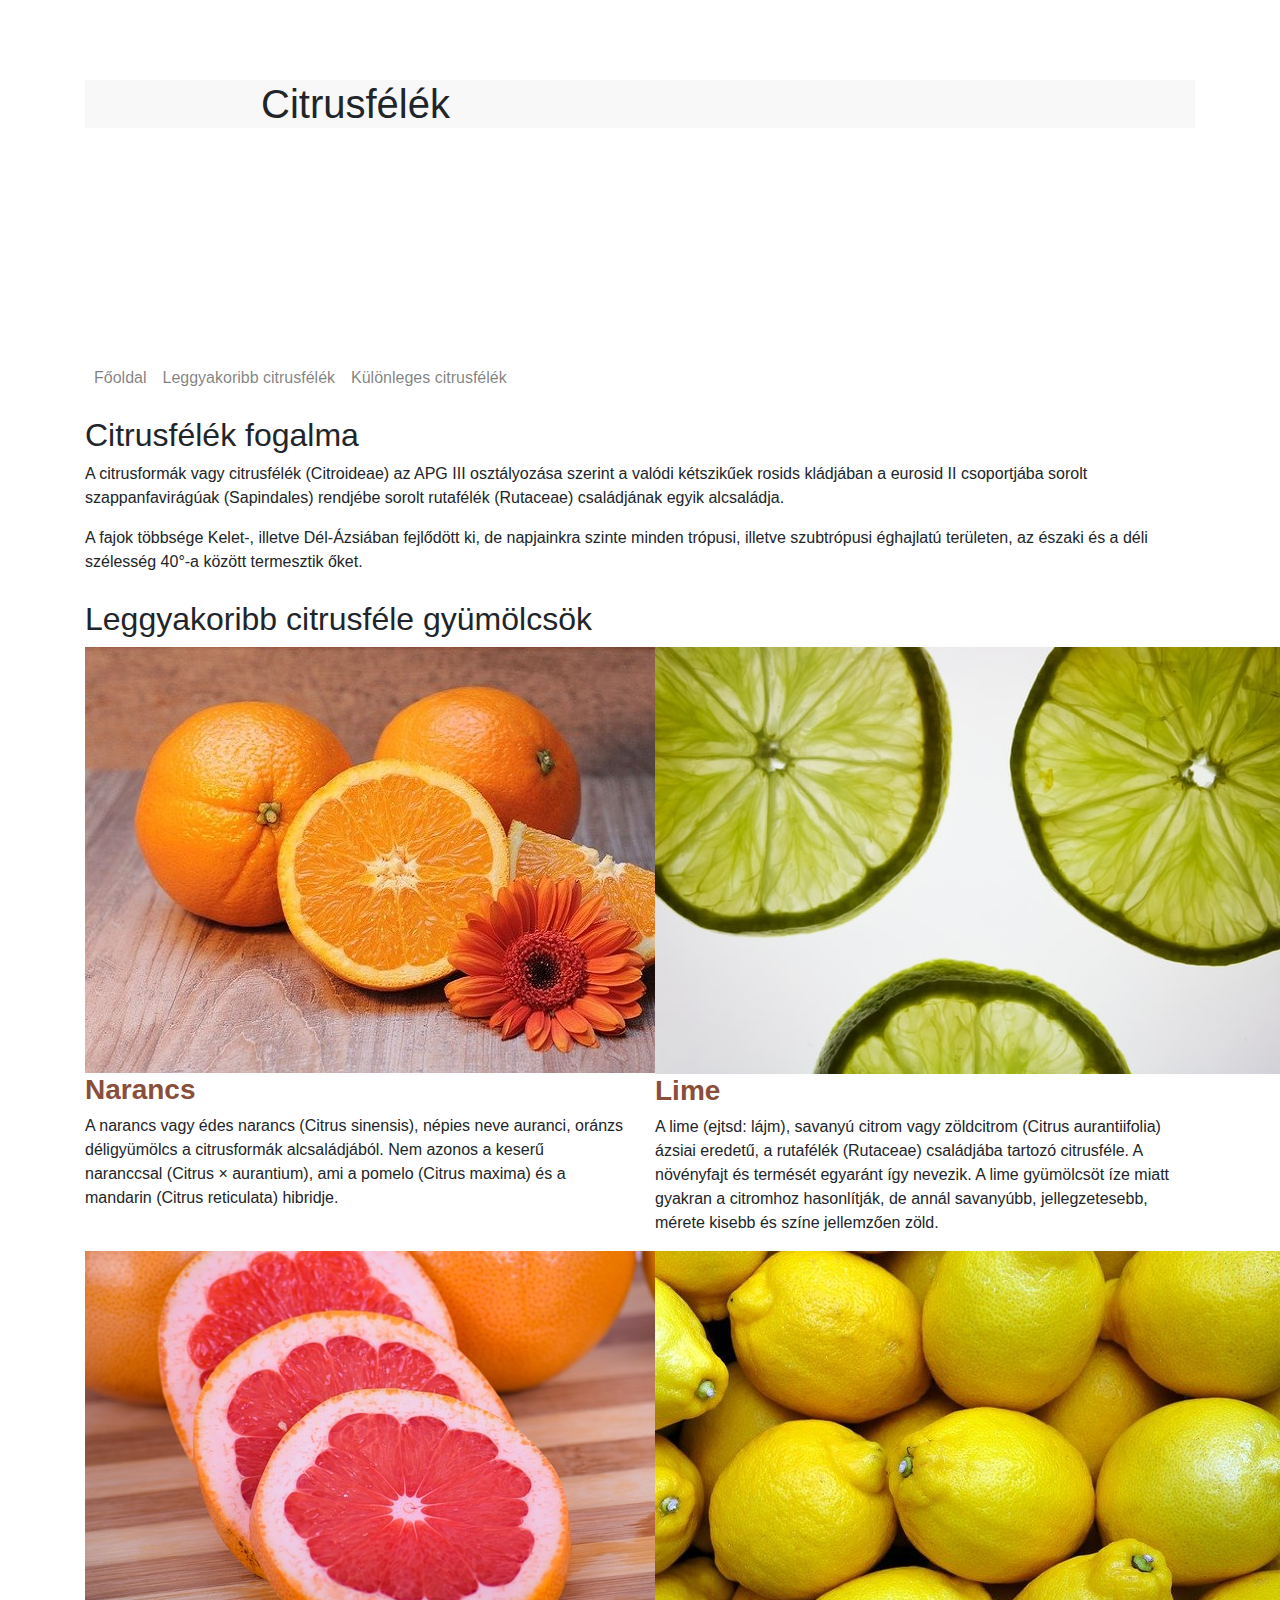
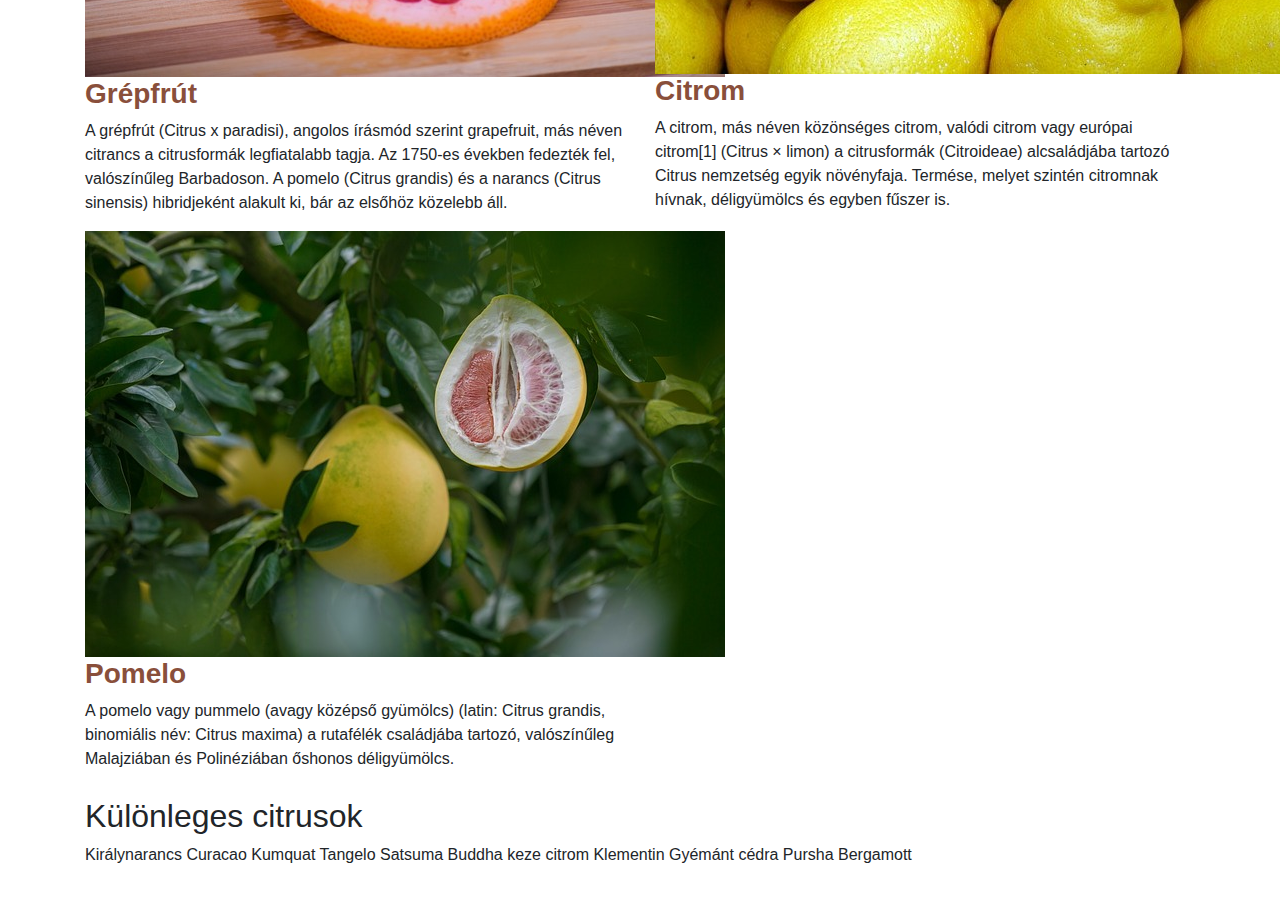
==== index.html @ 6ada7d83 "3" ====
<!DOCTYPE html>
<html lang="hu">

<head><meta charset="utf-8">    
    <meta name="viewport" content="width=device-width, initial-scale=1, shrink-to-fit=no">    
    <link rel="stylesheet" href="bootstrap/css/bootstrap.min.css">   
    <link rel="stylesheet" href="css/style.css"> 
<title>Citrusfélék</title>
</head>

<body>
    <header  class="container" >
        <div class="row">
            <div class="col-12">
                <h1 class="d-none d-sm-block">Citrusfélék</h1>
            </div>
        </div>
    </header>
    <nav class="container navbar navbar-expand-lg navbar-light">      
        <button class="navbar-toggler ml-auto" type="button" data-toggle="collapse" data-target="#navbarNavAltMarkup" aria-controls="navbarNavAltMarkup" aria-expanded="false" aria-label="Toggle navigation">
          <span class="navbar-toggler-icon"></span>
        </button>
        <div class="collapse navbar-collapse" id="navbarNavAltMarkup">
          <div class="navbar-nav">
            <a class="nav-link" href="index.html">Főoldal <span class="sr-only">(current)</span></a>
            <a class="nav-link" href="index.html#leggyakoribb">Leggyakoribb citrusfélék</a>
            <a class="nav-link" href="index.html#kulonleges">Különleges citrusfélék</a>           
          </div>
        </div>
      </nav>
    <main class="container ">
        <article class="row">
            <div class="col-12">
                <h2>Citrusfélék fogalma</h2>
                <p>
                    A citrusformák vagy citrusfélék (Citroideae) az APG III osztályozása szerint a valódi kétszikűek
                    rosids kládjában a eurosid II csoportjába sorolt szappanfavirágúak (Sapindales) rendjébe sorolt
                    rutafélék (Rutaceae) családjának egyik alcsaládja.
                </p>
                <p>A fajok többsége Kelet-, illetve Dél-Ázsiában fejlődött ki, de napjainkra szinte minden trópusi,
                    illetve szubtrópusi éghajlatú területen, az északi és a déli szélesség 40°-a között termesztik őket.
                </p>
            </div>
        </article>
        <article class="row">
            <div class="col-12">
                <h2 id="leggyakoribb">Leggyakoribb citrusféle gyümölcsök</h2>
            </div>
            <div class="col-sm-6 col-lg-6">
                <img src="img/narancs.jpg" alt="Narancs">
                <h3>Narancs</h3>
                <p>A narancs vagy édes narancs (Citrus sinensis), népies neve auranci, oránzs déligyümölcs a citrusformák alcsaládjából. Nem azonos a keserű naranccsal (Citrus × aurantium), ami a pomelo (Citrus maxima) és a mandarin (Citrus reticulata) hibridje.</p>
            </div>
           <div class="col-sm-6 col-lg-6">
               <img src="img/lime2.jpg" alt="Lime">
               <h3>Lime</h3>
               <p>A lime (ejtsd: lájm), savanyú citrom vagy zöldcitrom (Citrus aurantiifolia) ázsiai eredetű, a rutafélék (Rutaceae) családjába tartozó citrusféle. A növényfajt és termését egyaránt így nevezik. A lime gyümölcsöt íze miatt gyakran a citromhoz hasonlítják, de annál savanyúbb, jellegzetesebb, mérete kisebb és színe jellemzően zöld.</p>
           </div>
           <div class="col-sm-6 col-lg-6">
               <img src="img/grapefruit.jpg" alt="Grapefruit">
               <h3>Grépfrút</h3>
               <p>A grépfrút (Citrus x paradisi), angolos írásmód szerint grapefruit, más néven citrancs a citrusformák legfiatalabb tagja. Az 1750-es években fedezték fel, valószínűleg Barbadoson. A pomelo (Citrus grandis) és a narancs (Citrus sinensis) hibridjeként alakult ki, bár az elsőhöz közelebb áll. </p>
           </div>
           <div class="col-sm-6 col-lg-6">
                <img src="img/citrom.jpg" alt="Citrom">
                <h3>Citrom</h3>
                <p>A citrom, más néven közönséges citrom, valódi citrom vagy európai citrom[1] (Citrus × limon) a citrusformák (Citroideae) alcsaládjába tartozó Citrus nemzetség egyik növényfaja. Termése, melyet szintén citromnak hívnak, déligyümölcs és egyben fűszer is.</p>
           </div>                    
            <div class="col-sm-6 col-lg-6">
                <img src="img/pomelo.jpg" alt="Pomelo">
                <h3>Pomelo</h3>
                <p>A pomelo vagy pummelo (avagy középső gyümölcs) (latin: Citrus grandis, binomiális név: Citrus maxima) a rutafélék családjába tartozó, valószínűleg Malajziában és Polinéziában őshonos déligyümölcs. </p>
            </div>
        </article>
        <article class="row mb-5">
            <div class="col-12">
                <h2 id="kulonleges">Különleges citrusok</h2>               
                    Királynarancs
                    Curacao
                    Kumquat
                    Tangelo
                    Satsuma
                    Buddha keze citrom
                    Klementin
                    Gyémánt cédra
                    Pursha
                    Bergamott                
            </div>
        </article>
    </main>    
    <script src="bootstrap/js/jquery-3.5.1.min.js"></script>
    <script src="bootstrap/js/bootstrap.min.js"></script>    
</body>

</html>
---- css/style.css ----
header{    
    background-position: center center;
    height: 350px;
    background-image: url("img/bg2.jpg");
}

h1{
    background-color: rgb(248, 248, 248);
    margin-top: 80px;
    padding-left: 11rem;    
}

h2{    
    margin-top: 10px;    
}

h3{    
    font-weight: bold;
    color: #894f3b;    
}


li{
    list-style-image: url(../img/lemon2.png);
}


td,th{
    text-align: center;
}

thead>tr:first-child{    
    letter-spacing: 2px;    
}
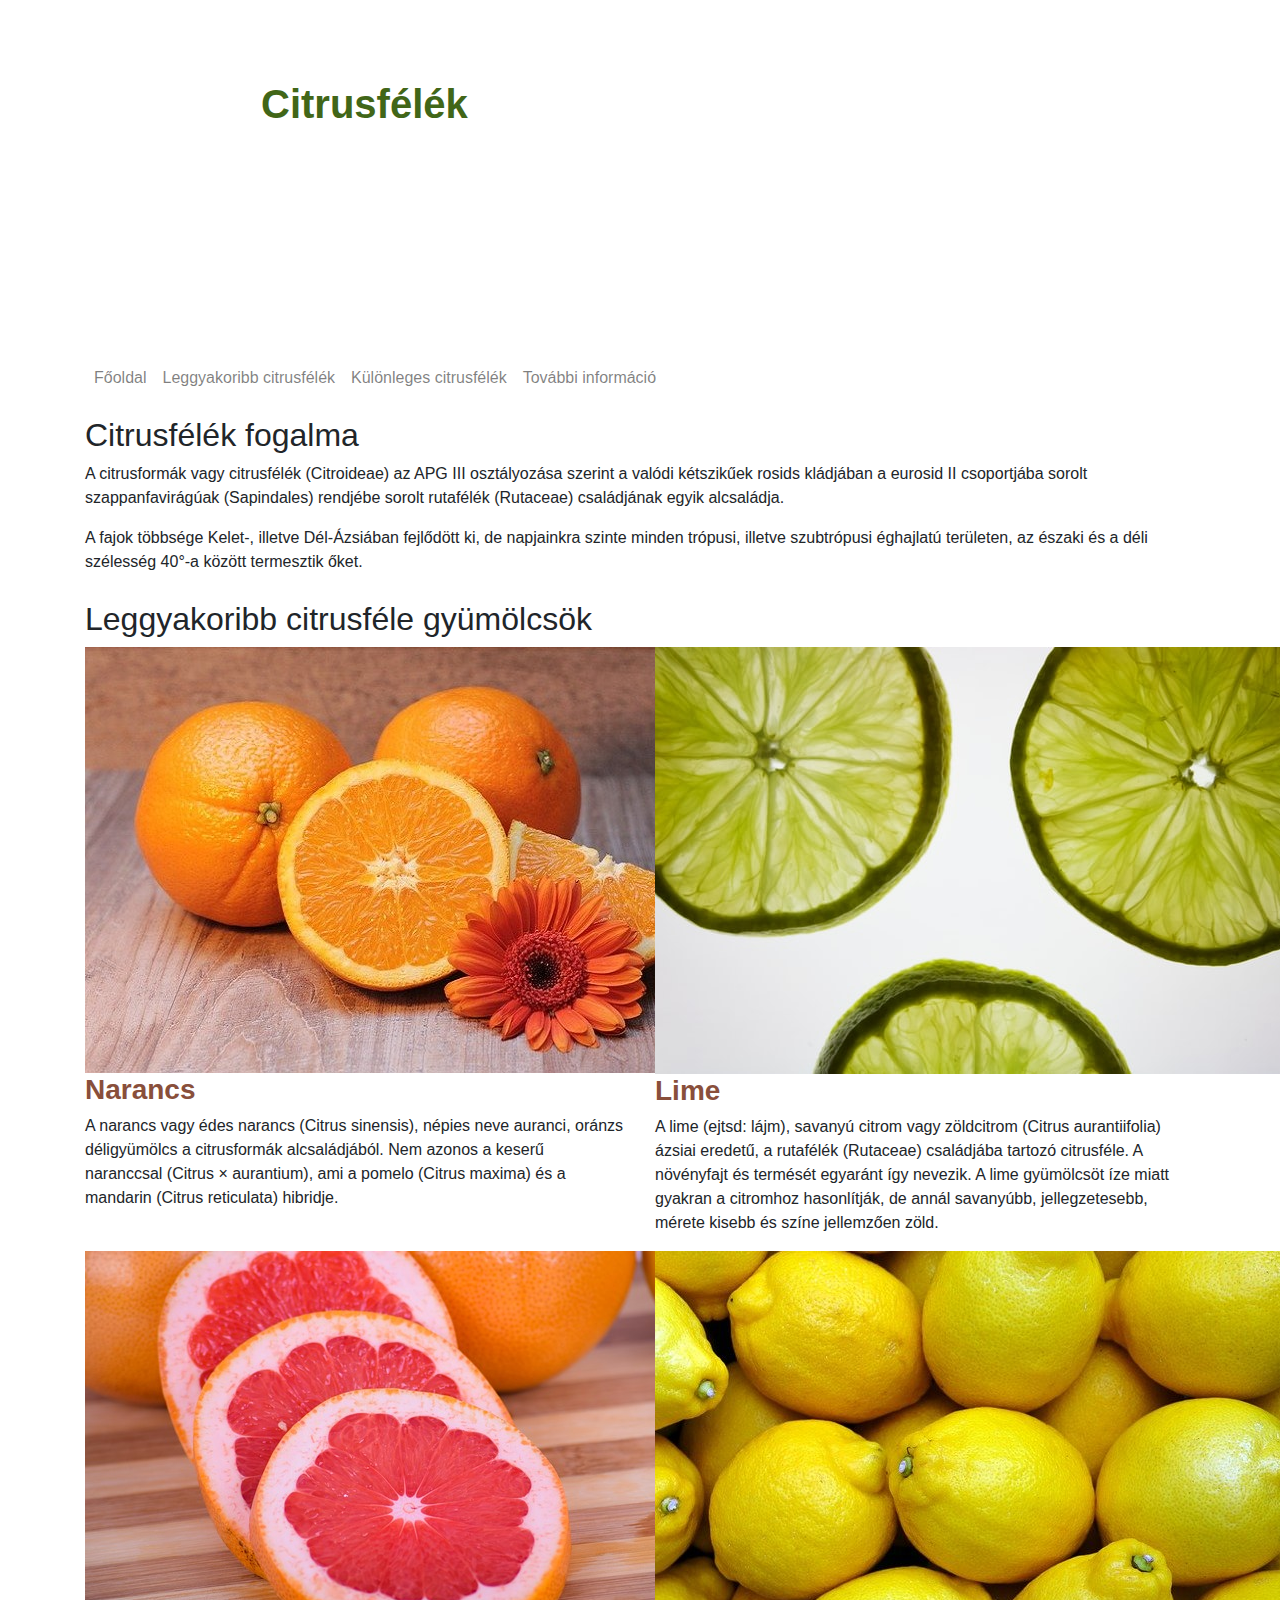
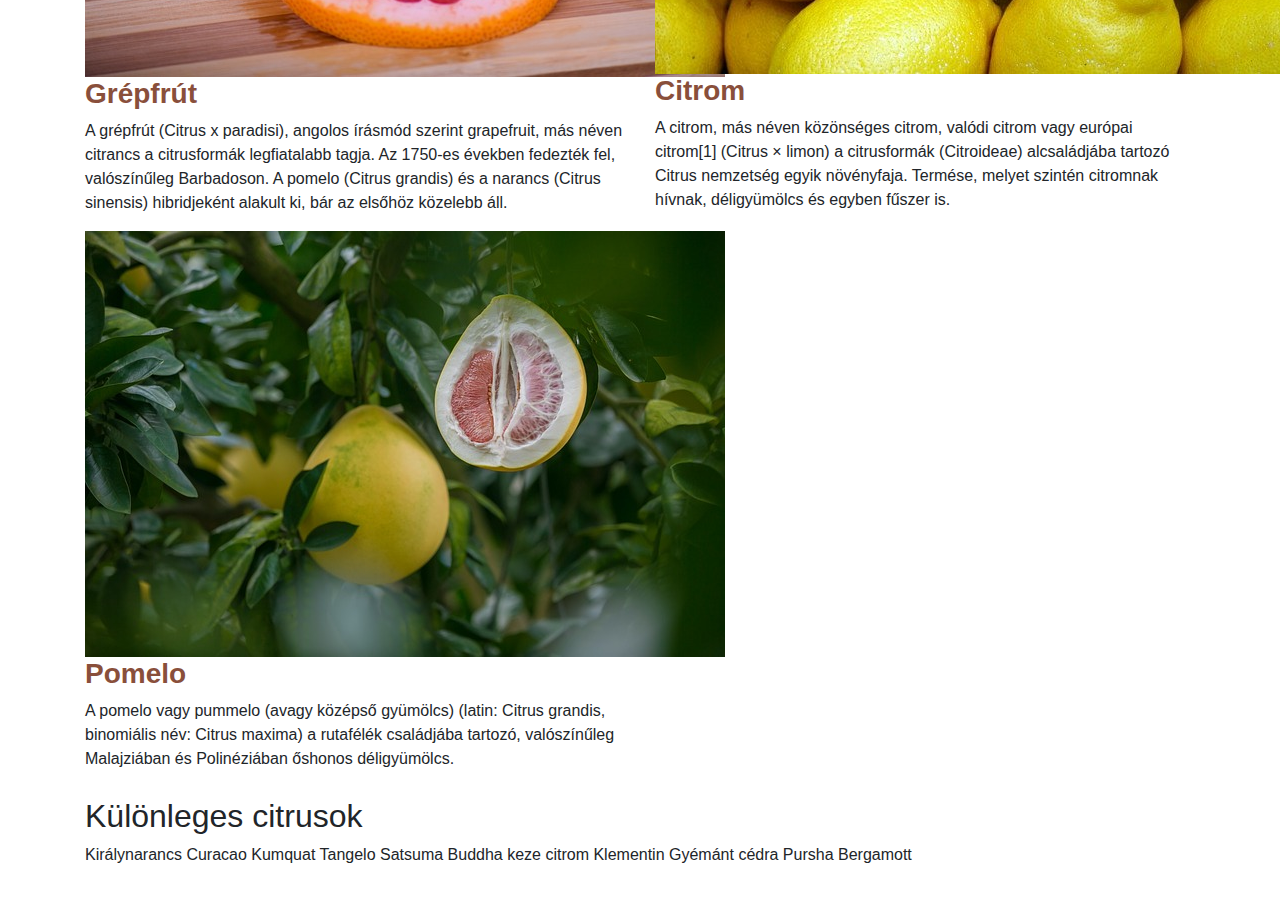
==== commit b56a3bdf: "6" ====
--- a/index.html
+++ b/index.html
@@ -24,7 +24,8 @@
           <div class="navbar-nav">
             <a class="nav-link" href="index.html">Főoldal <span class="sr-only">(current)</span></a>
             <a class="nav-link" href="index.html#leggyakoribb">Leggyakoribb citrusfélék</a>
-            <a class="nav-link" href="index.html#kulonleges">Különleges citrusfélék</a>           
+            <a class="nav-link" href="index.html#kulonleges">Különleges citrusfélék</a> 
+            <a class="nav-link" target="_blank" href="https://hu.wikipedia.org/wiki/Citrusform%C3%A1k" >További információ </a>          
           </div>
         </div>
       </nav>
--- a/css/style.css
+++ b/css/style.css
@@ -6,9 +6,13 @@
 }
 
 h1{
-    background-color: rgb(248, 248, 248);
+
+    background-color: rgb(248, 248, 248,0,75);
     margin-top: 80px;
     padding-left: 11rem;    
+    font-family: Verdana, Geneva, Tahoma, sans-serif;
+    color:#416618 ;
+    font-weight: bold;
 }
 
 h2{    
@@ -34,3 +38,6 @@
     letter-spacing: 2px;    
 }
 
+.nevbar{
+background-color: #fd8800;
+}
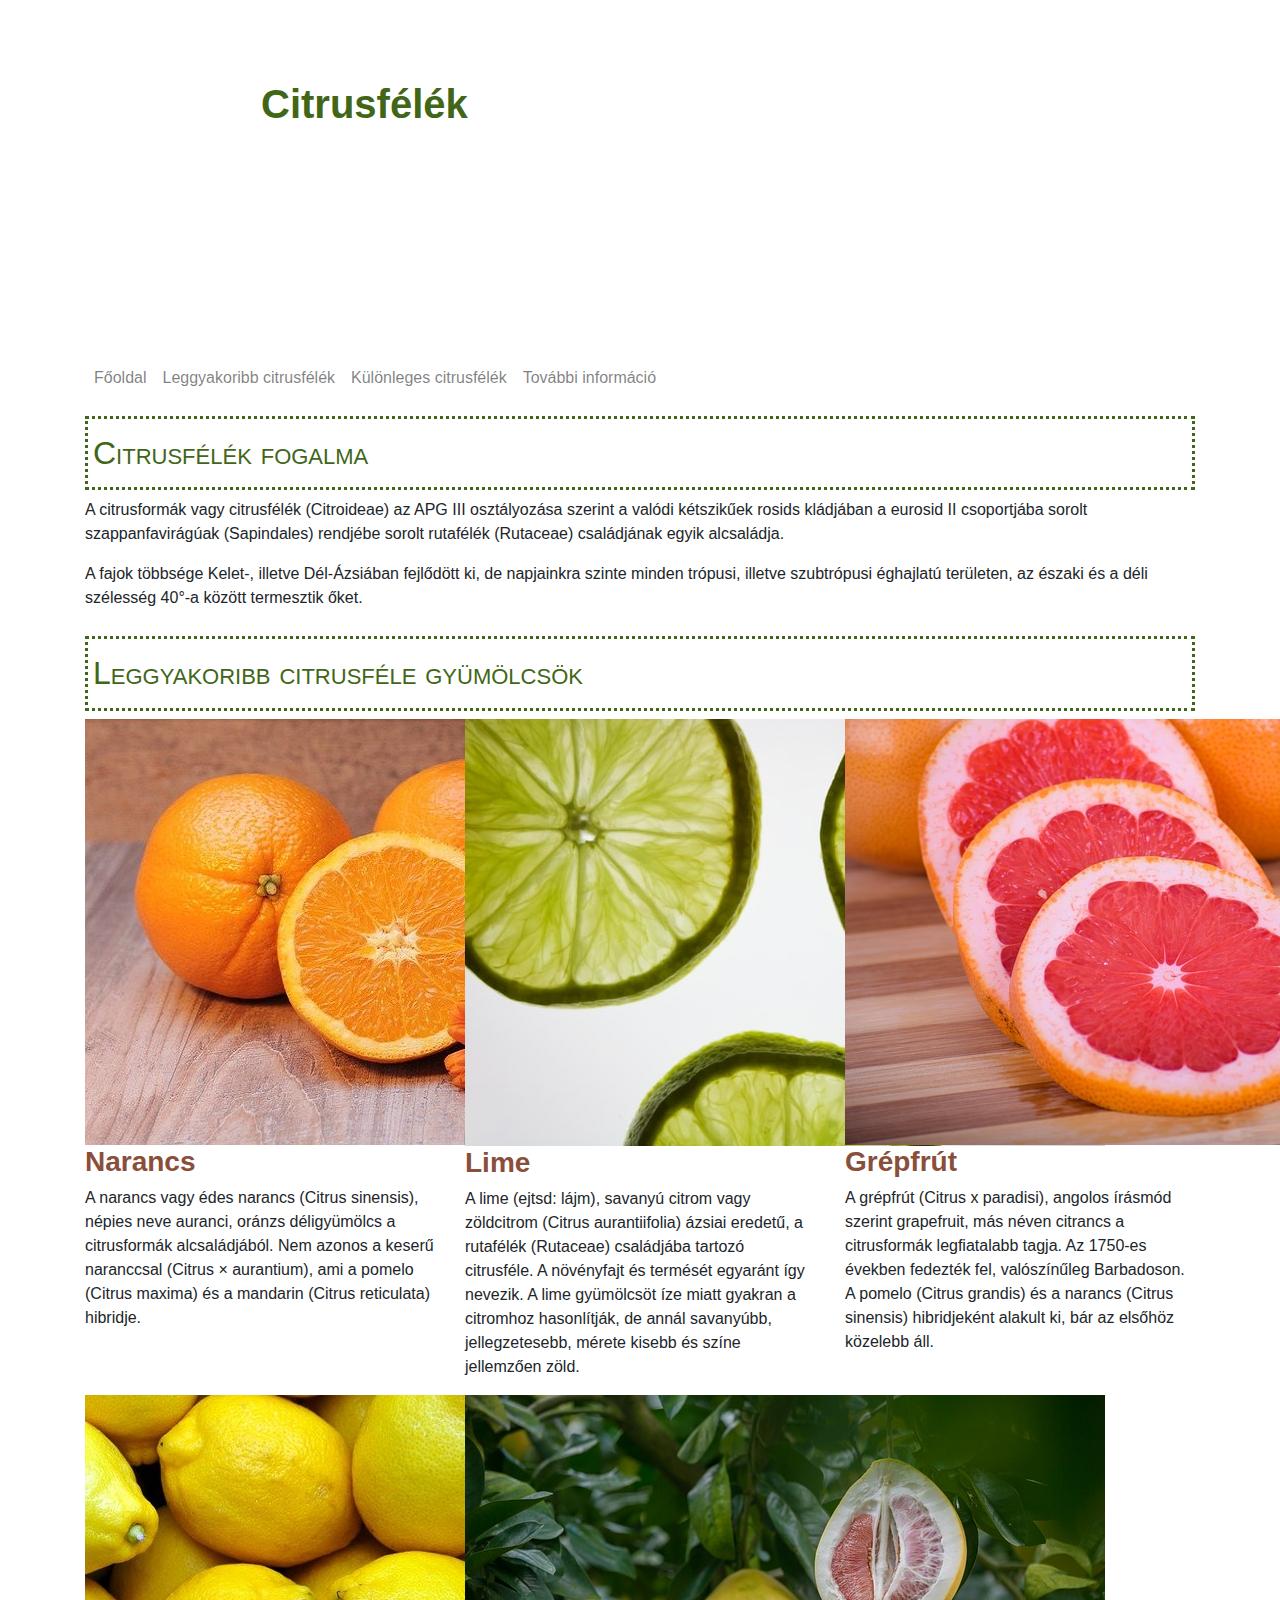
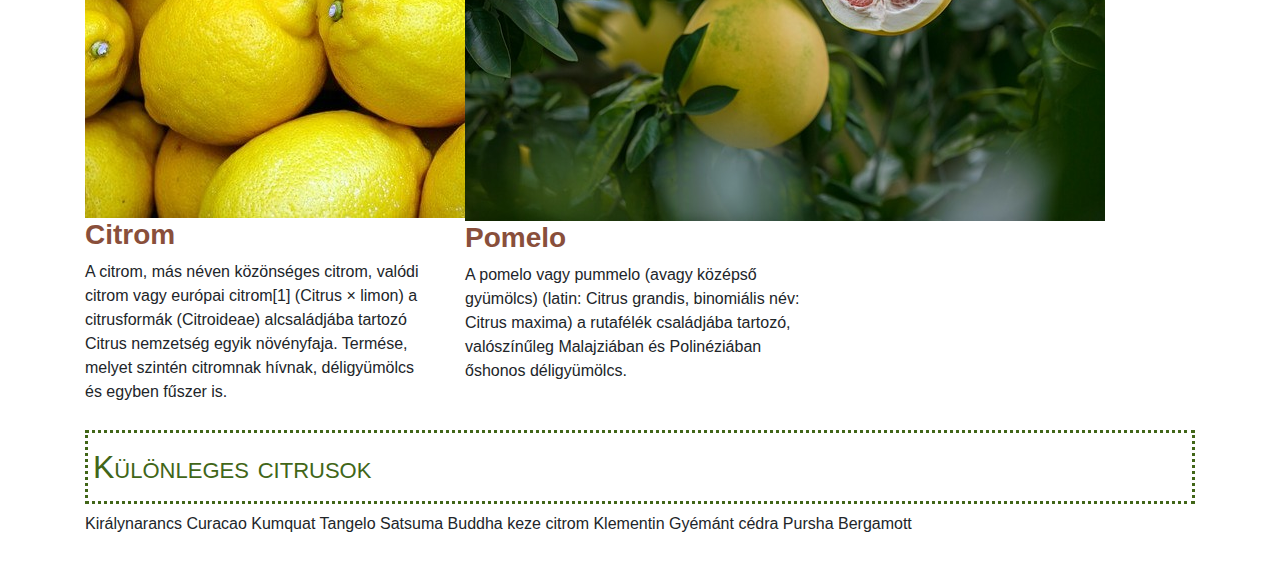
==== commit 5ba7382a: "8" ====
--- a/index.html
+++ b/index.html
@@ -47,27 +47,27 @@
             <div class="col-12">
                 <h2 id="leggyakoribb">Leggyakoribb citrusféle gyümölcsök</h2>
             </div>
-            <div class="col-sm-6 col-lg-6">
+            <div class="col-sm-6 col-lg-4">
                 <img src="img/narancs.jpg" alt="Narancs">
                 <h3>Narancs</h3>
                 <p>A narancs vagy édes narancs (Citrus sinensis), népies neve auranci, oránzs déligyümölcs a citrusformák alcsaládjából. Nem azonos a keserű naranccsal (Citrus × aurantium), ami a pomelo (Citrus maxima) és a mandarin (Citrus reticulata) hibridje.</p>
             </div>
-           <div class="col-sm-6 col-lg-6">
+           <div class="col-sm-6 col-lg-4">
                <img src="img/lime2.jpg" alt="Lime">
                <h3>Lime</h3>
                <p>A lime (ejtsd: lájm), savanyú citrom vagy zöldcitrom (Citrus aurantiifolia) ázsiai eredetű, a rutafélék (Rutaceae) családjába tartozó citrusféle. A növényfajt és termését egyaránt így nevezik. A lime gyümölcsöt íze miatt gyakran a citromhoz hasonlítják, de annál savanyúbb, jellegzetesebb, mérete kisebb és színe jellemzően zöld.</p>
            </div>
-           <div class="col-sm-6 col-lg-6">
+           <div class="col-sm-6 col-lg-4">
                <img src="img/grapefruit.jpg" alt="Grapefruit">
                <h3>Grépfrút</h3>
                <p>A grépfrút (Citrus x paradisi), angolos írásmód szerint grapefruit, más néven citrancs a citrusformák legfiatalabb tagja. Az 1750-es években fedezték fel, valószínűleg Barbadoson. A pomelo (Citrus grandis) és a narancs (Citrus sinensis) hibridjeként alakult ki, bár az elsőhöz közelebb áll. </p>
            </div>
-           <div class="col-sm-6 col-lg-6">
+           <div class="col-sm-6 col-lg-4">
                 <img src="img/citrom.jpg" alt="Citrom">
                 <h3>Citrom</h3>
                 <p>A citrom, más néven közönséges citrom, valódi citrom vagy európai citrom[1] (Citrus × limon) a citrusformák (Citroideae) alcsaládjába tartozó Citrus nemzetség egyik növényfaja. Termése, melyet szintén citromnak hívnak, déligyümölcs és egyben fűszer is.</p>
            </div>                    
-            <div class="col-sm-6 col-lg-6">
+            <div class="col-sm-6 col-lg-4">
                 <img src="img/pomelo.jpg" alt="Pomelo">
                 <h3>Pomelo</h3>
                 <p>A pomelo vagy pummelo (avagy középső gyümölcs) (latin: Citrus grandis, binomiális név: Citrus maxima) a rutafélék családjába tartozó, valószínűleg Malajziában és Polinéziában őshonos déligyümölcs. </p>
--- a/css/style.css
+++ b/css/style.css
@@ -17,7 +17,17 @@
 
 h2{    
     margin-top: 10px;    
+color: #416618; 
+border: #416618;
+border-left:3px  ;
+border-style: dotted;
+font-variant: small-caps;
+padding-top: 15px;
+padding-bottom: 15px;
+padding-left: 5px;
+padding-right: 5px;
 }
+
 
 h3{    
     font-weight: bold;
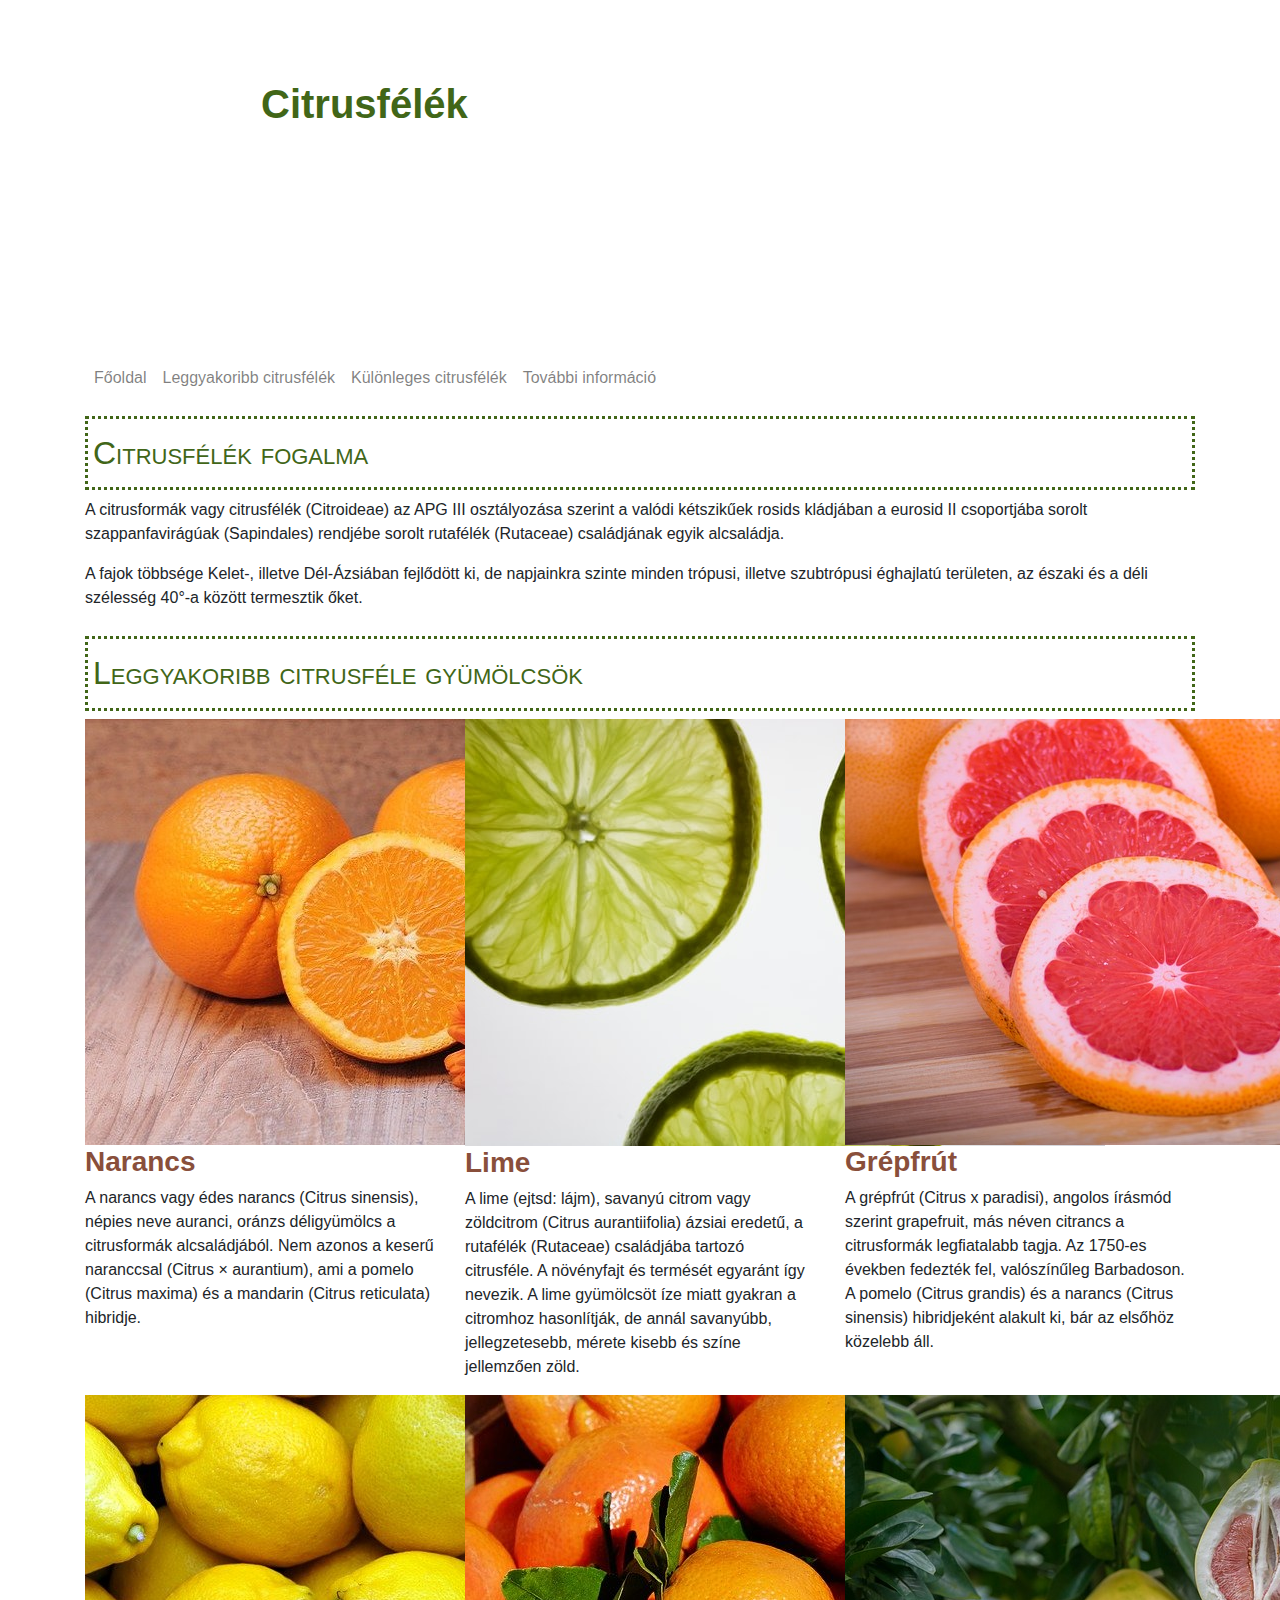
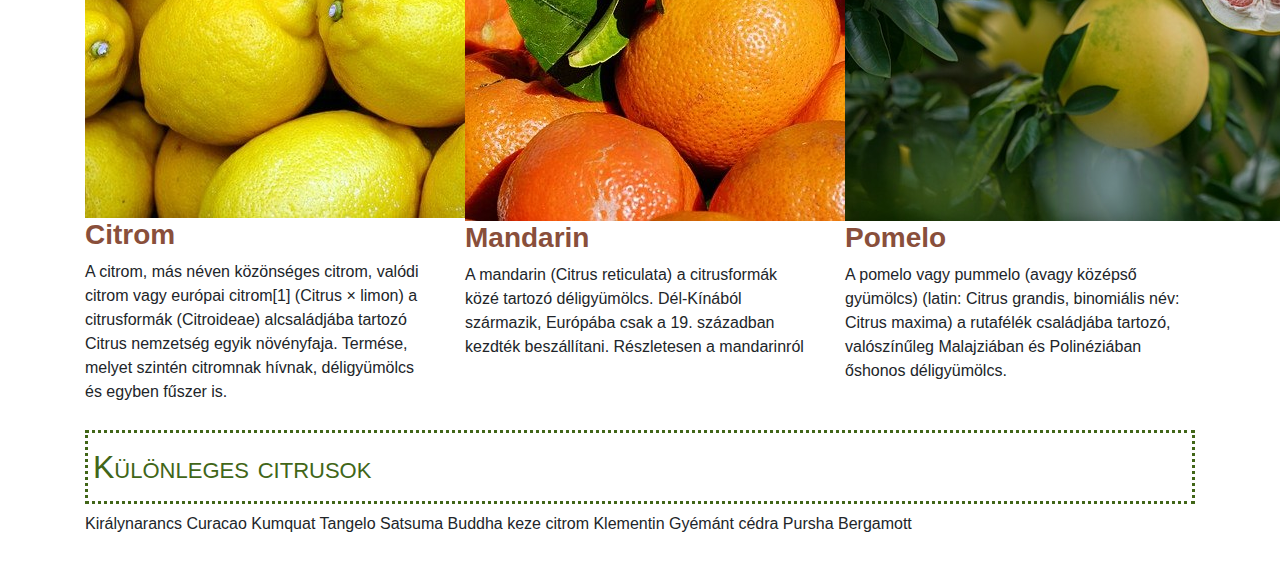
==== commit 8e683cd8: "10" ====
--- a/index.html
+++ b/index.html
@@ -48,27 +48,36 @@
                 <h2 id="leggyakoribb">Leggyakoribb citrusféle gyümölcsök</h2>
             </div>
             <div class="col-sm-6 col-lg-4">
-                <img src="img/narancs.jpg" alt="Narancs">
+                <img class="thumbnail" src="img/narancs.jpg" alt="Narancs">
                 <h3>Narancs</h3>
                 <p>A narancs vagy édes narancs (Citrus sinensis), népies neve auranci, oránzs déligyümölcs a citrusformák alcsaládjából. Nem azonos a keserű naranccsal (Citrus × aurantium), ami a pomelo (Citrus maxima) és a mandarin (Citrus reticulata) hibridje.</p>
             </div>
            <div class="col-sm-6 col-lg-4">
-               <img src="img/lime2.jpg" alt="Lime">
+               <img class="thumbnail" src="img/lime2.jpg" alt="Lime">
                <h3>Lime</h3>
                <p>A lime (ejtsd: lájm), savanyú citrom vagy zöldcitrom (Citrus aurantiifolia) ázsiai eredetű, a rutafélék (Rutaceae) családjába tartozó citrusféle. A növényfajt és termését egyaránt így nevezik. A lime gyümölcsöt íze miatt gyakran a citromhoz hasonlítják, de annál savanyúbb, jellegzetesebb, mérete kisebb és színe jellemzően zöld.</p>
            </div>
            <div class="col-sm-6 col-lg-4">
-               <img src="img/grapefruit.jpg" alt="Grapefruit">
+               <img class="thumbnail" src="img/grapefruit.jpg" alt="Grapefruit">
                <h3>Grépfrút</h3>
                <p>A grépfrút (Citrus x paradisi), angolos írásmód szerint grapefruit, más néven citrancs a citrusformák legfiatalabb tagja. Az 1750-es években fedezték fel, valószínűleg Barbadoson. A pomelo (Citrus grandis) és a narancs (Citrus sinensis) hibridjeként alakult ki, bár az elsőhöz közelebb áll. </p>
            </div>
            <div class="col-sm-6 col-lg-4">
-                <img src="img/citrom.jpg" alt="Citrom">
+                <img class="thumbnail" src="img/citrom.jpg" alt="Citrom">
                 <h3>Citrom</h3>
                 <p>A citrom, más néven közönséges citrom, valódi citrom vagy európai citrom[1] (Citrus × limon) a citrusformák (Citroideae) alcsaládjába tartozó Citrus nemzetség egyik növényfaja. Termése, melyet szintén citromnak hívnak, déligyümölcs és egyben fűszer is.</p>
-           </div>                    
+           </div>  
+           
+           <div class="col-sm-6 col-lg-4">
+            <img class="thumbnail" src="img/mandarin.jpg" alt="Mandarin">
+            <h3>Mandarin</h3>
+            <p>A mandarin (Citrus reticulata) a citrusformák közé tartozó déligyümölcs. Dél-Kínából származik, Európába csak a 19. században kezdték beszállítani.
+
+                Részletesen a mandarinról </p>
+        </div>        
+           
             <div class="col-sm-6 col-lg-4">
-                <img src="img/pomelo.jpg" alt="Pomelo">
+                <img class="thumbnail" src="img/pomelo.jpg" alt="Pomelo">
                 <h3>Pomelo</h3>
                 <p>A pomelo vagy pummelo (avagy középső gyümölcs) (latin: Citrus grandis, binomiális név: Citrus maxima) a rutafélék családjába tartozó, valószínűleg Malajziában és Polinéziában őshonos déligyümölcs. </p>
             </div>
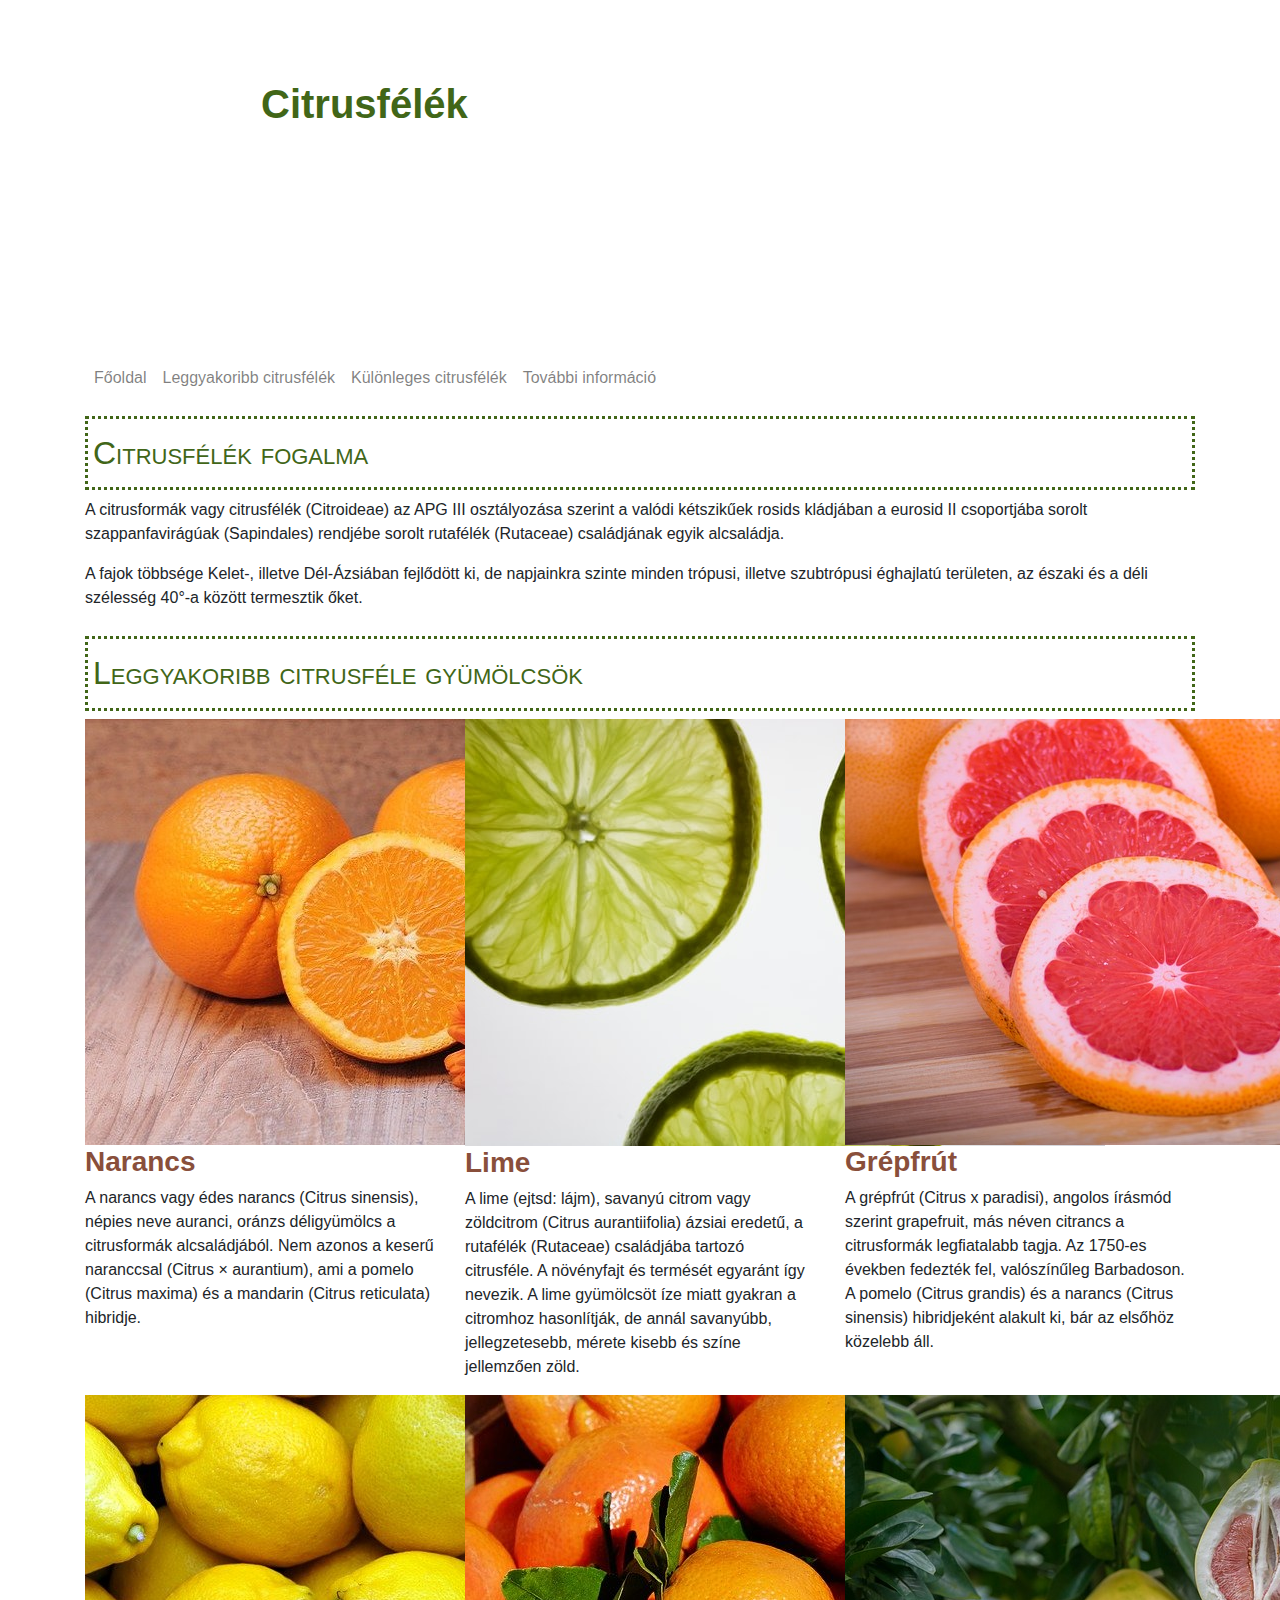
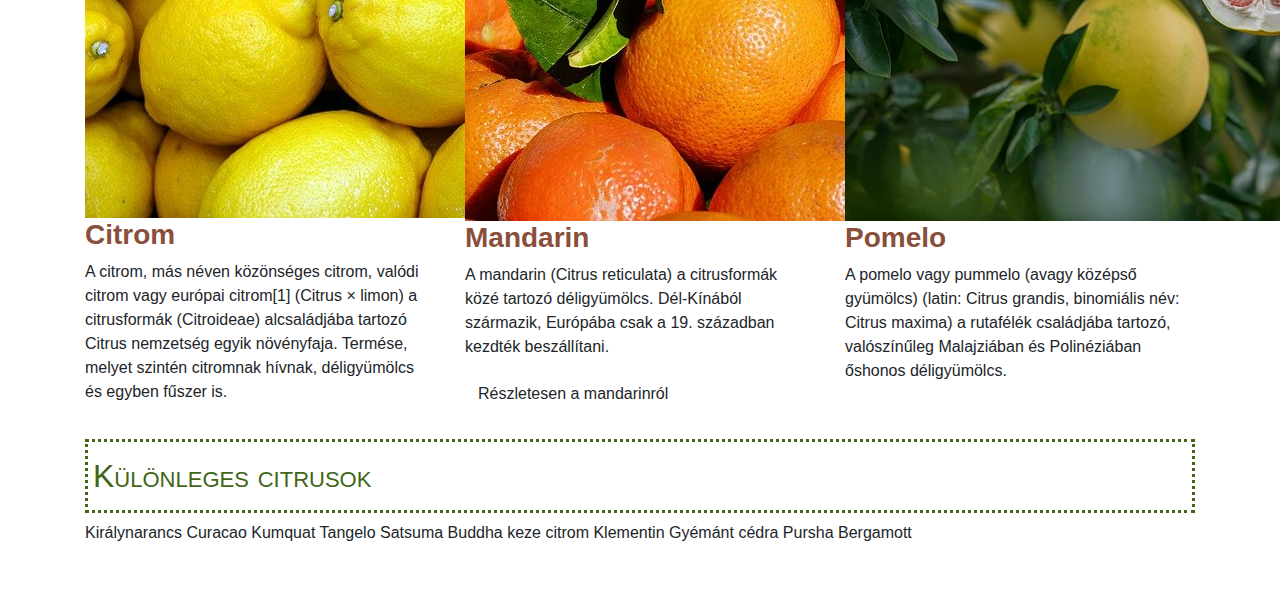
==== commit 28ac0df6: "12" ====
--- a/index.html
+++ b/index.html
@@ -72,8 +72,8 @@
             <img class="thumbnail" src="img/mandarin.jpg" alt="Mandarin">
             <h3>Mandarin</h3>
             <p>A mandarin (Citrus reticulata) a citrusformák közé tartozó déligyümölcs. Dél-Kínából származik, Európába csak a 19. században kezdték beszállítani.
-
-                Részletesen a mandarinról </p>
+            </p>
+               <p class="float.right"> <a class="btn" class="btn-outline-succes" href="mandarin.html">Részletesen a mandarinról</a> </p>
         </div>        
            
             <div class="col-sm-6 col-lg-4">
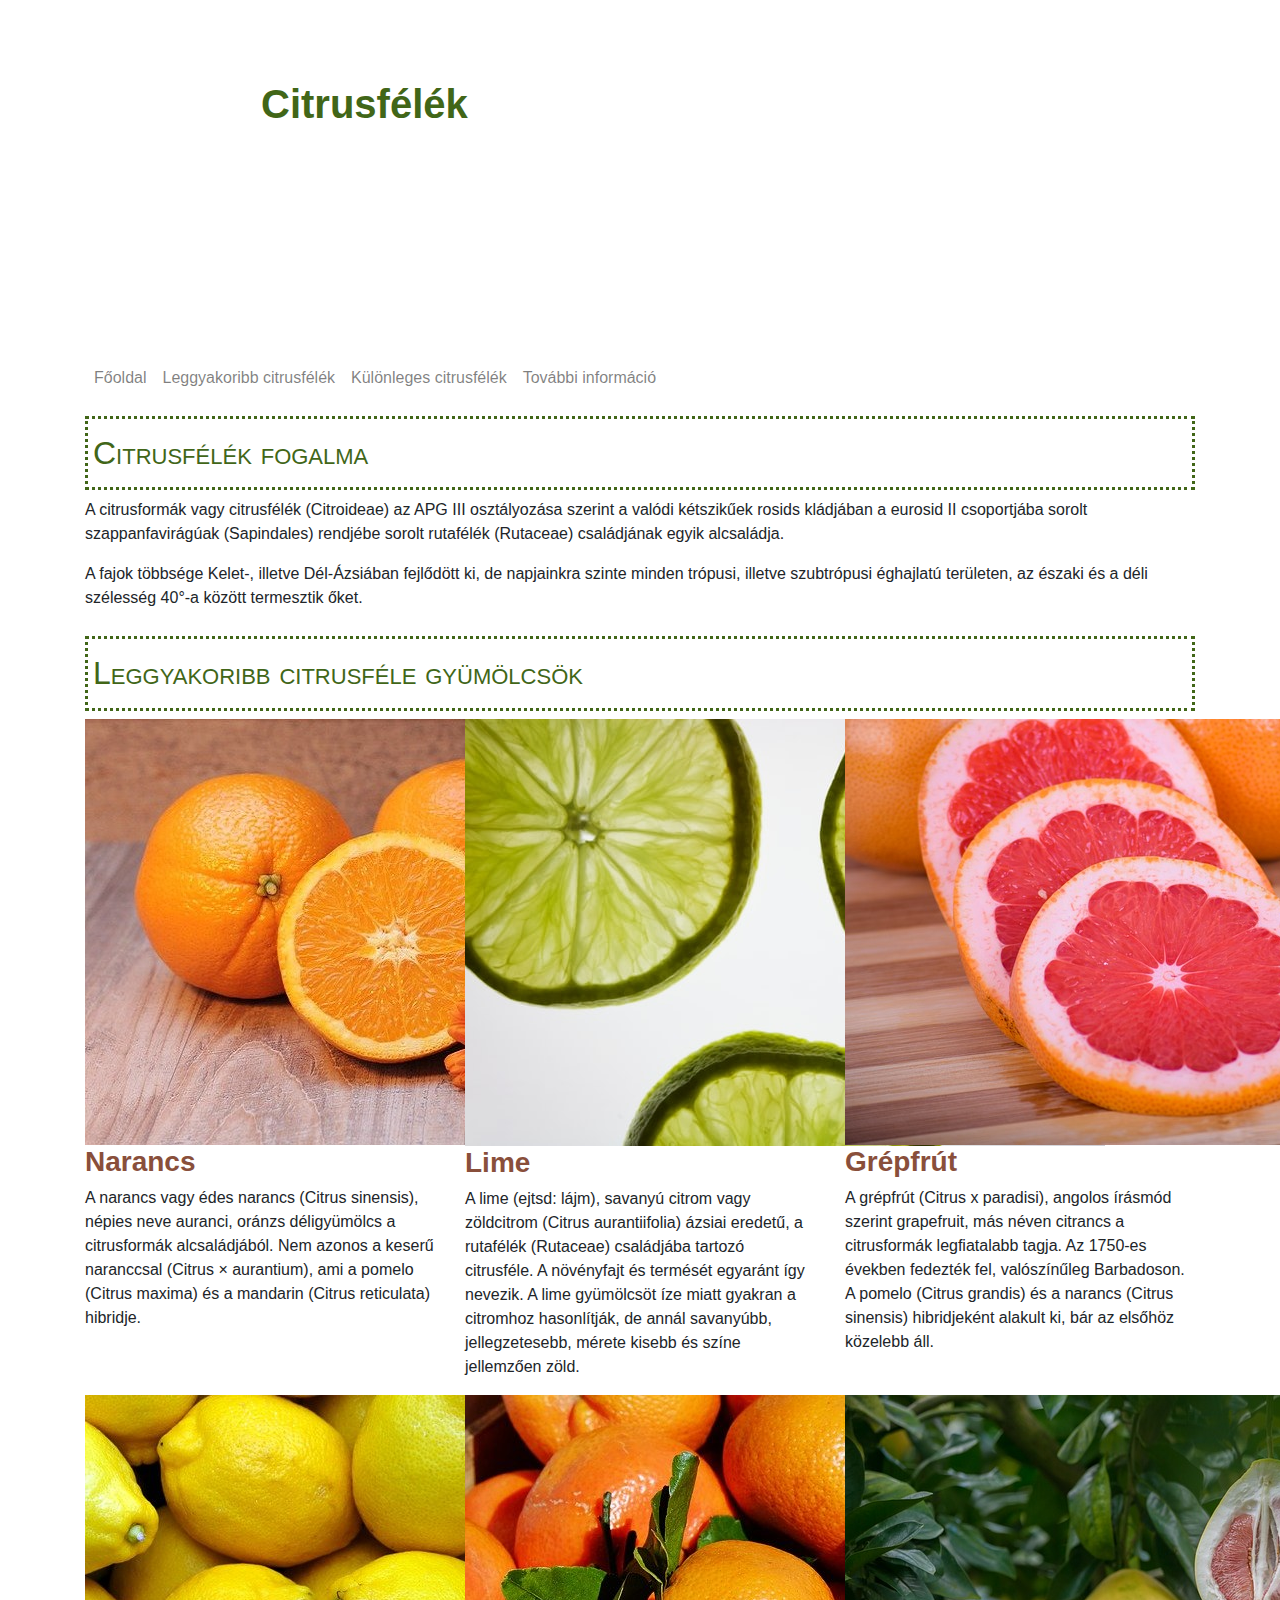
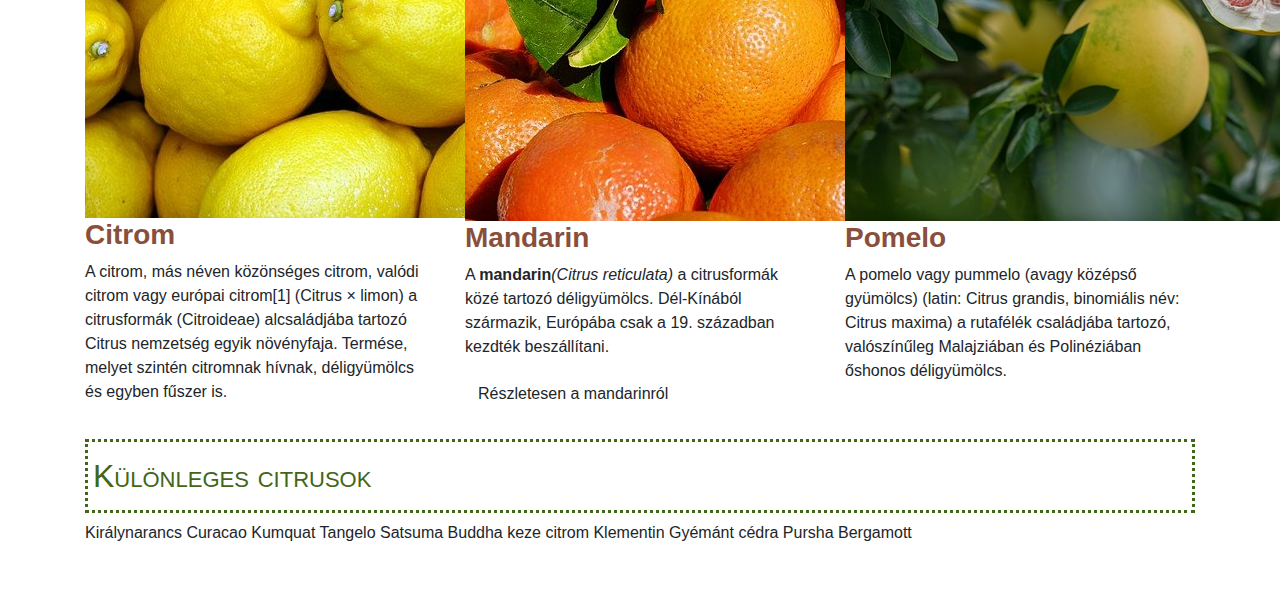
==== commit 084f9e6f: "13" ====
--- a/index.html
+++ b/index.html
@@ -71,7 +71,7 @@
            <div class="col-sm-6 col-lg-4">
             <img class="thumbnail" src="img/mandarin.jpg" alt="Mandarin">
             <h3>Mandarin</h3>
-            <p>A mandarin (Citrus reticulata) a citrusformák közé tartozó déligyümölcs. Dél-Kínából származik, Európába csak a 19. században kezdték beszállítani.
+            <p>A <b>mandarin</b><i>(Citrus reticulata)</i> a citrusformák közé tartozó déligyümölcs. Dél-Kínából származik, Európába csak a 19. században kezdték beszállítani.
             </p>
                <p class="float.right"> <a class="btn" class="btn-outline-succes" href="mandarin.html">Részletesen a mandarinról</a> </p>
         </div>        
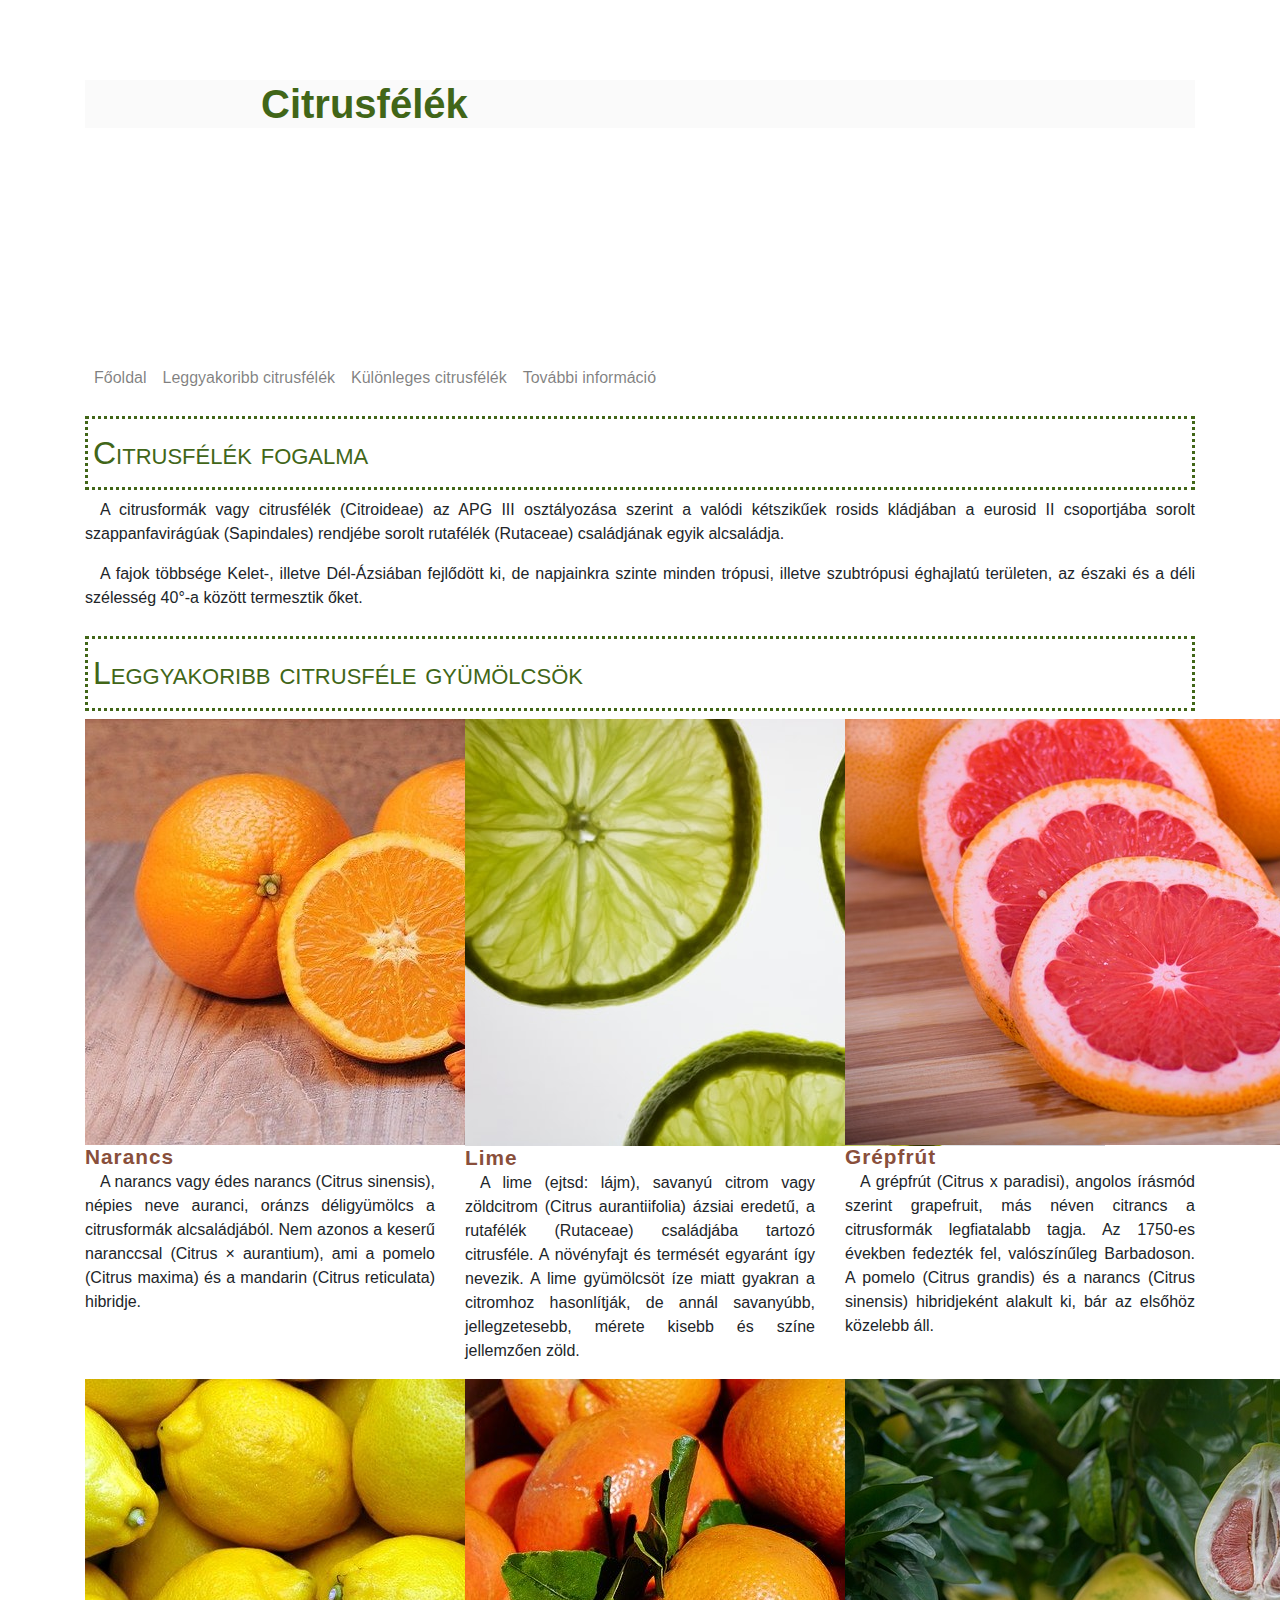
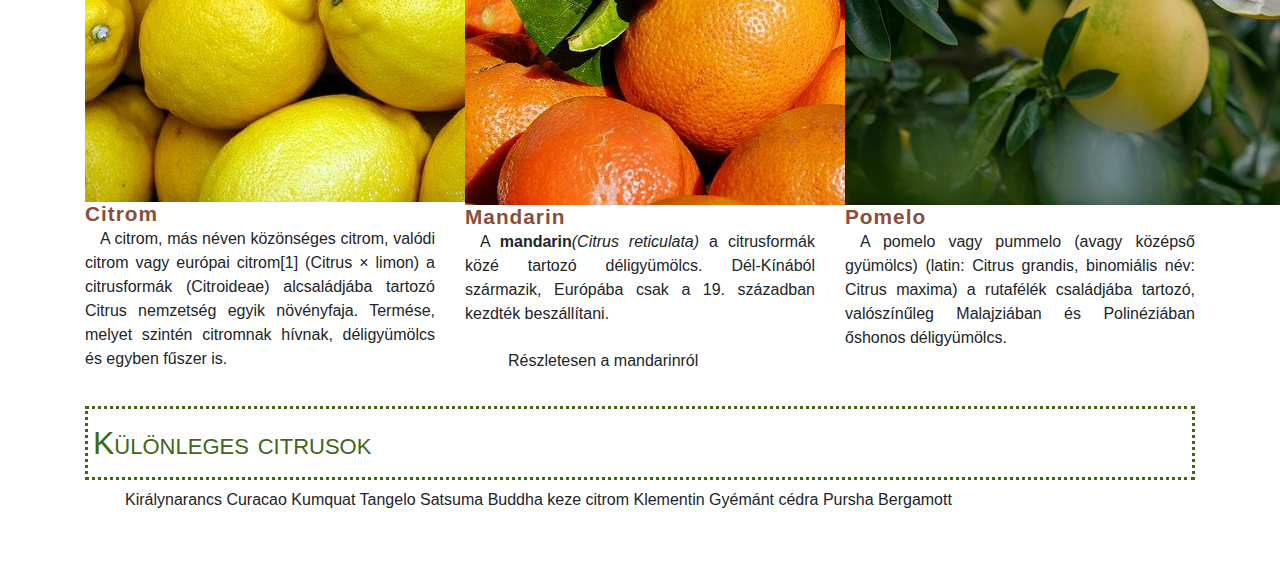
==== commit 04768d5f: "16" ====
--- a/index.html
+++ b/index.html
@@ -85,16 +85,19 @@
         <article class="row mb-5">
             <div class="col-12">
                 <h2 id="kulonleges">Különleges citrusok</h2>               
-                    Királynarancs
-                    Curacao
-                    Kumquat
-                    Tangelo
-                    Satsuma
-                    Buddha keze citrom
-                    Klementin
-                    Gyémánt cédra
-                    Pursha
-                    Bergamott                
+                   
+                  <ul>
+                      <il>Királynarancs</il>
+                      <il>  Curacao</il>
+                      <il>  Kumquat</il>
+                      <il>  Tangelo</il>
+                      <il>  Satsuma</il>
+                      <il>  Buddha keze citrom</il>
+                      <il>  Klementin</il>
+                      <il>  Gyémánt cédra</il>
+                      <il>  Pursha</il>
+                      <il>  Bergamott</il>
+                  </ul>           
             </div>
         </article>
     </main>    
--- a/css/style.css
+++ b/css/style.css
@@ -7,7 +7,7 @@
 
 h1{
 
-    background-color: rgb(248, 248, 248,0,75);
+    background-color: rgb(248, 248, 248, 0.75);
     margin-top: 80px;
     padding-left: 11rem;    
     font-family: Verdana, Geneva, Tahoma, sans-serif;
@@ -30,8 +30,11 @@
 
 
 h3{    
+    margin: auto;
+    font-size: 130%;  
     font-weight: bold;
     color: #894f3b;    
+letter-spacing: 1px;
 }
 
 
@@ -51,3 +54,9 @@
 .nevbar{
 background-color: #fd8800;
 }
+
+p {text-align: justify;
+    text-indent: 15px;
+
+
+}